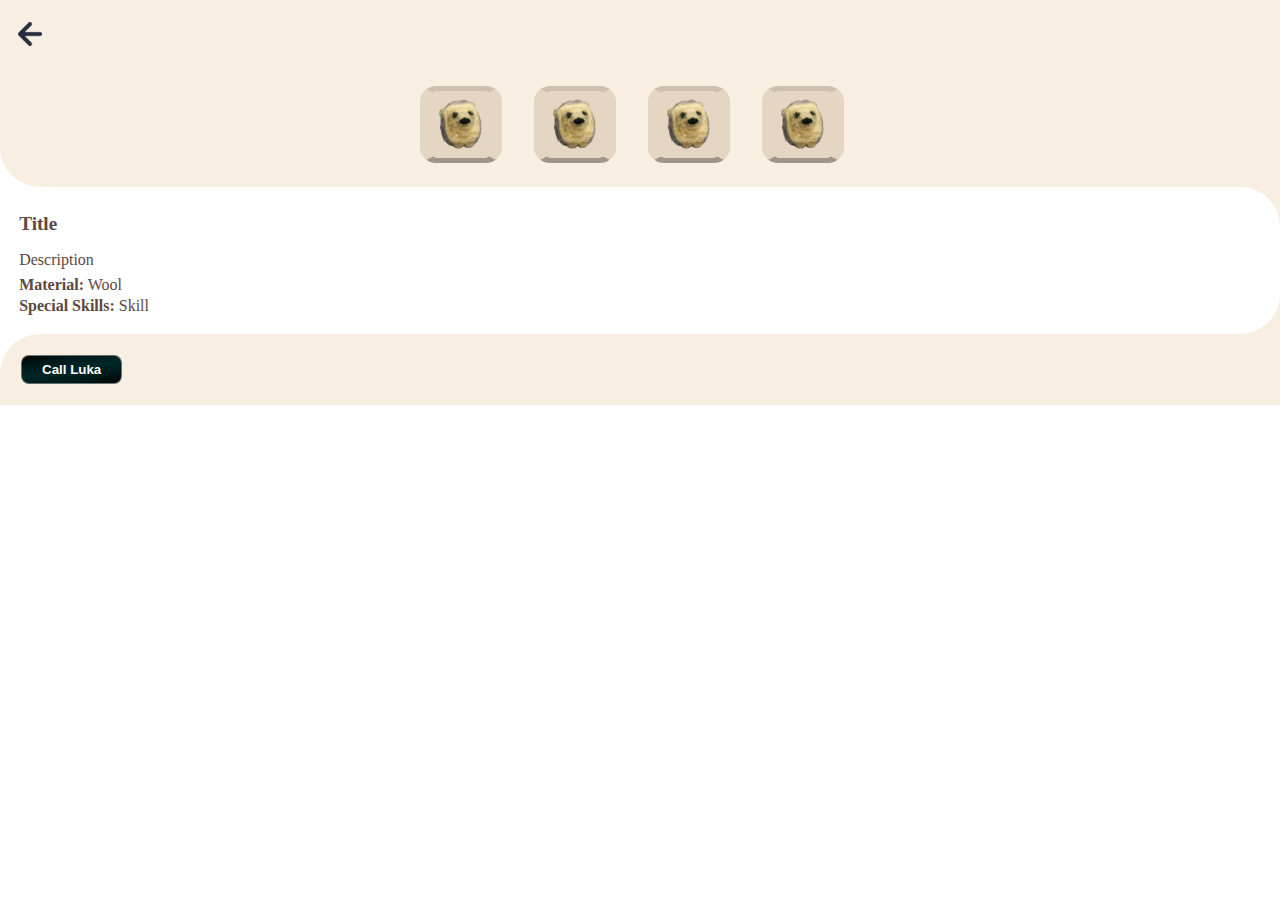
==== liaToys/toys.html @ 41f33771 "move files and folders, create basics" ====
<!DOCTYPE html>
<html lang="en">
<head>
    <meta charset="UTF-8">
    <meta http-equiv="X-UA-Compatible" content="IE=edge">
    <meta name="viewport" content="width=device-width, initial-scale=1.0">
    <title>About Us - diymind</title>
    <link rel="stylesheet" href="../css/meyerwebReset.css">
    <link rel="stylesheet" href="../css/nav-header.css">
    <link rel="stylesheet" href="../css/buttons.css">
    <link rel="stylesheet" href="toys.css">
    <!-- Link to the separate JS file -->
    <script src="toys.js" defer></script>
</head>
<body>
    <!-- ----------- SECTION GAP, START OF AVATAR SECTION ----------- -->
    <main>
        <header>
            <h3 class="nav-button"><a class="nav header" href="../index.html">
                <img src="../images/go-back-icon.png" alt="Go Back" class="back-icon"
                width="24" height="24">
            </a></h3>
        </header>        
        <!-- ----------- OPTIONAL TOYS ----------- -->        
            <div class="oth-optios-div">
                <div class="option-toy-div"><a class="nav header" href="hedgehog/hedgehog.html">
                    <img class="option-toy img" src="../images/hedgehog.png" alt="Hendgehog wool toy image">
                </a></div>
                <div class="option-toy-div"><img class="option-toy img" src="../images/hedgehog.png" 
                    alt="Hendgehog wool toy image"></div>
                <div class="option-toy-div"><img class="option-toy img" src="../images/hedgehog.png" 
                    alt="Hendgehog wool toy image"></div>
                <div class="option-toy-div"><img class="option-toy img" src="../images/hedgehog.png" 
                    alt="Hendgehog wool toy image"></div>
            </div>
        </div>
    </main>
    <!-- ----------- SECTION GAP, END OF AVATAR SECTION ----------- -->
    <!-- ----------- TOY DESCRIPTION INFORMATION ----------- -->
    <div class="info-div-bg-color">
        <div class="info-div">
            <h3 class="title">Title </h3>
            <p class="description">Description</p>
            <p class="material"><span>Material:</span> Wool</p>
            <p class="abilities"><span>Special Skills:</span> Skill</p>
        </div>
    </div>
    <div class="call-div">
        <button>Call Luka</button>
    </div>
</body>
</html>
---- css/meyerwebReset.css ----
/* -----------------------------------------
MEYERWEB RESET
http://meyerweb.com/eric/tools/css/reset/ 
   v2.0 | 20110126
   License: none (public domain)
*/

html, body, div, span, applet, object, iframe,
h1, h2, h3, h4, h5, h6, p, blockquote, pre,
a, abbr, acronym, address, big, cite, code,
del, dfn, em, img, ins, kbd, q, s, samp,
small, strike, strong, sub, sup, tt, var,
b, u, i, center,
dl, dt, dd, ol, ul, li,
fieldset, form, label, legend,
table, caption, tbody, tfoot, thead, tr, th, td,
article, aside, canvas, details, embed, 
figure, figcaption, footer, header, hgroup, 
menu, nav, output, ruby, section, summary,
time, mark, audio, video {
	margin: 0;
	padding: 0;
	border: 0;
	font-size: 100%;
	font: inherit;
	vertical-align: baseline;
}
/* HTML5 display-role reset for older browsers */
article, aside, details, figcaption, figure, 
footer, header, hgroup, menu, nav, section {
	display: block;
}

ol, ul {
	list-style: none;
}
blockquote, q {
	quotes: none;
}
blockquote:before, blockquote:after,
q:before, q:after {
	content: '';
	content: none;
}
table {
	border-collapse: collapse;
	border-spacing: 0;
}

/* ------------- END OF MEYERWEB RESET------------- */
---- css/nav-header.css ----
header{
    display: flex;
    justify-content: space-between;
    align-items: center;
    padding: 1.4rem 1.1rem;
}

.navbutton {
    text-decoration: none;
    font-family: 'Roboto', sans-serif, 'Times New Roman', Times, serif;
    font-weight: bold;
    font-size: 0.8rem;
    user-select: none;
}
---- css/buttons.css ----
button {
    font-weight: bold;
    padding: 6px 20px;
    margin: 5px;
    border: solid 0.5px rgba(255, 255, 255, 0.4);
    /* border: solid 2px rgb(47, 217, 255); */
    border-radius: 8px;
    cursor: pointer;
    background-color: black;
    background-image: linear-gradient(
        -10deg,
        rgba(0, 255, 255, 0),
        rgba(0, 255, 255, 0.1),
        rgba(0, 255, 255, 0.15),
        rgba(0, 255, 255, 0.1),
        rgba(0, 255, 255, 0)
    ); 
    color: rgb(255, 255, 255);
}

button:hover{
    border: solid 2px rgb(47, 217, 255);;
    background-image: linear-gradient(
        10deg,
        rgba(0, 255, 255, 0.2),
        rgba(0, 255, 255, 0.3),
        rgba(0, 255, 255, 0.35),
        rgba(0, 255, 255, 0.3),
        rgba(0, 255, 255, 0.2)
    ); 
    color: rgb(47, 217, 255);;
    box-shadow: 0 0 3px, 0 0 5px royalblue inset;
    transition: box-shadow 0.25s;
    scale: 1.02;
}

button:active{
    border: solid 3px rgb(61, 255, 47);
    background-image: linear-gradient(
        -10deg,
        rgba(0, 255, 255, 0.25),
        rgba(0, 255, 255, 0.35),
        rgba(0, 255, 255, 0.4),
        rgba(0, 255, 255, 0.35),
        rgba(0, 255, 255, 0.25)
    ); 
    box-shadow: 0 0 5px, 0 0 7px royalblue inset;
    transition: box-shadow 0.05s;
    scale: 0.98;
    color: rgb(51, 245, 37);
}
---- liaToys/toys.css ----
body{
}

main{
    background-color: rgb(248, 238, 226);
    padding-bottom: 1.5rem;
    border-radius: 0 0 0 2.5rem;
}

.img-div{
    display: flex;
    justify-content: center;
    user-select: none;
}

.main-toy{
    width: 80%;
    max-width: 400px;
    height: auto;
}

.speaker-div{
    display: flex;
    justify-content: center;
    user-select: none;
}

.speaker-on{
    position: absolute;
    margin-left: 10rem;
}

@media screen and (max-width: 768px) {
    .speaker-on{
        right: 1rem;
    }
}

.oth-optios-div{
    display: flex;
    justify-content: center;
    user-select: none;
    margin: 0.8rem 0.3rem 0 0.3rem;
    padding-right: 1rem;
}

.option-toy-div{
    width: 20%;
    max-width: 50px;
    margin: 0 1rem;
    padding: 6px;
    padding-bottom: 3px;
    background-color: rgb(229, 214, 196);
    border-radius: 20%;

    border-left: 10px solid transparent;
    border-right: 10px solid transparent;
    border-top: 5px solid rgba(0, 0, 0, 0.1);
    border-bottom: 5px solid rgba(0, 0, 0, 0.3);
}

.option-toy{
    width: 100%;
    height: auto;
}

.info-div-bg-color{
    background-color: rgb(248, 238, 226);
}

.info-div{
    background: white;
    padding: 1rem 0 1rem 1.2rem;
    color: #5e4840;
    border-radius: 0 2.5rem 2.5rem 0;
}

    .title{
        margin: 0.6rem 0 1rem 0;
        font-weight: bold;
        font-size: 1.2rem;
    }

    .description{
        margin: 0.45rem 0;
    }

    span{
        font-weight: bold;
    }

    .abilities{
        margin: 0.2rem 0;
    }

.call-div{
    padding: 1rem;
    background-color: rgb(248, 238, 226);
    border-radius: 2.5rem 0 0 0;
}
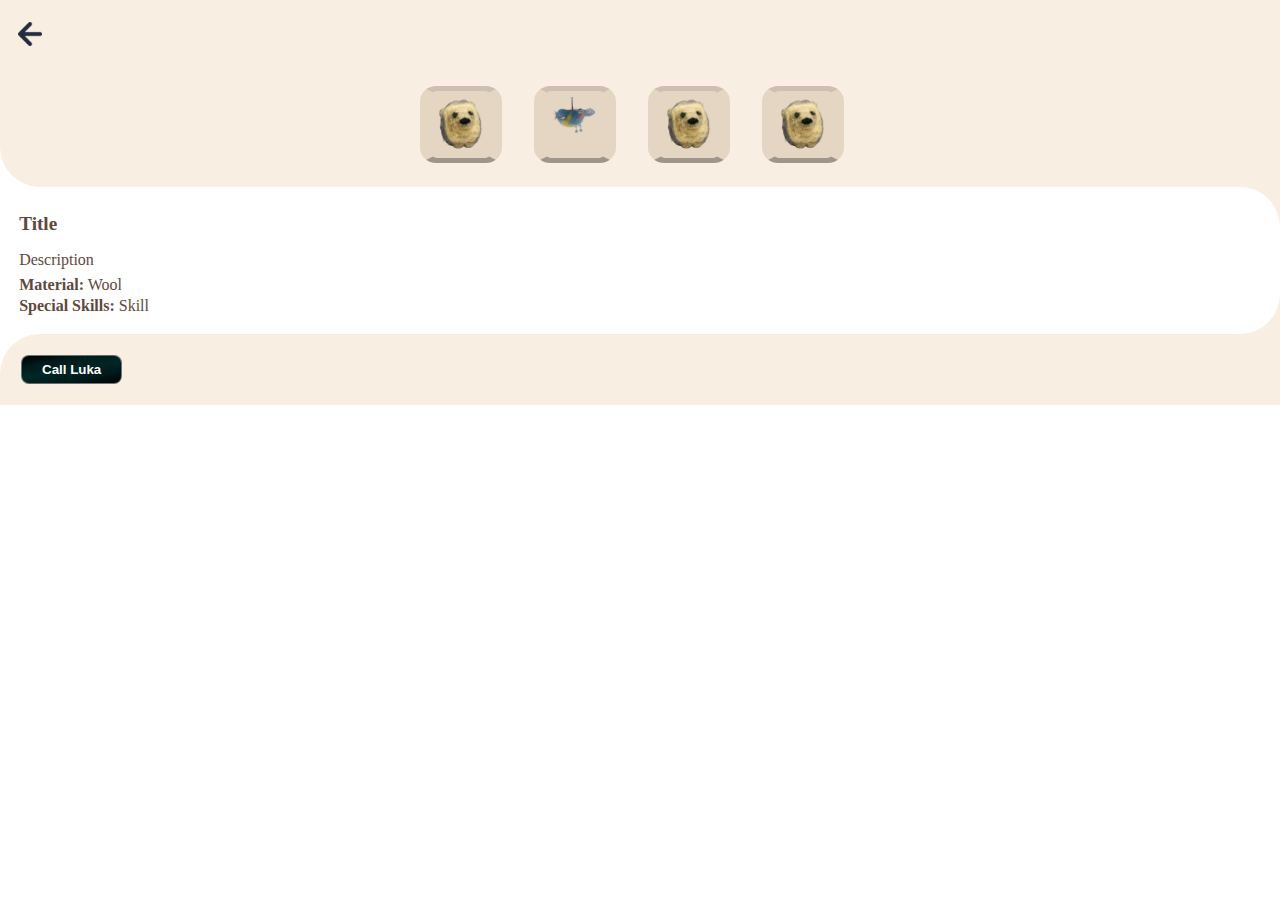
==== commit ff3a34aa: "add bird page and song" ====
--- a/liaToys/toys.html
+++ b/liaToys/toys.html
@@ -26,8 +26,9 @@
                 <div class="option-toy-div"><a class="nav header" href="hedgehog/hedgehog.html">
                     <img class="option-toy img" src="../images/hedgehog.png" alt="Hendgehog wool toy image">
                 </a></div>
-                <div class="option-toy-div"><img class="option-toy img" src="../images/hedgehog.png" 
-                    alt="Hendgehog wool toy image"></div>
+                <div class="option-toy-div"><a class="nav header" href="bird/bird.html">
+                    <img class="option-toy img" src="../images/bird.png" alt="bird wool toy image">
+                </a></div>
                 <div class="option-toy-div"><img class="option-toy img" src="../images/hedgehog.png" 
                     alt="Hendgehog wool toy image"></div>
                 <div class="option-toy-div"><img class="option-toy img" src="../images/hedgehog.png" 
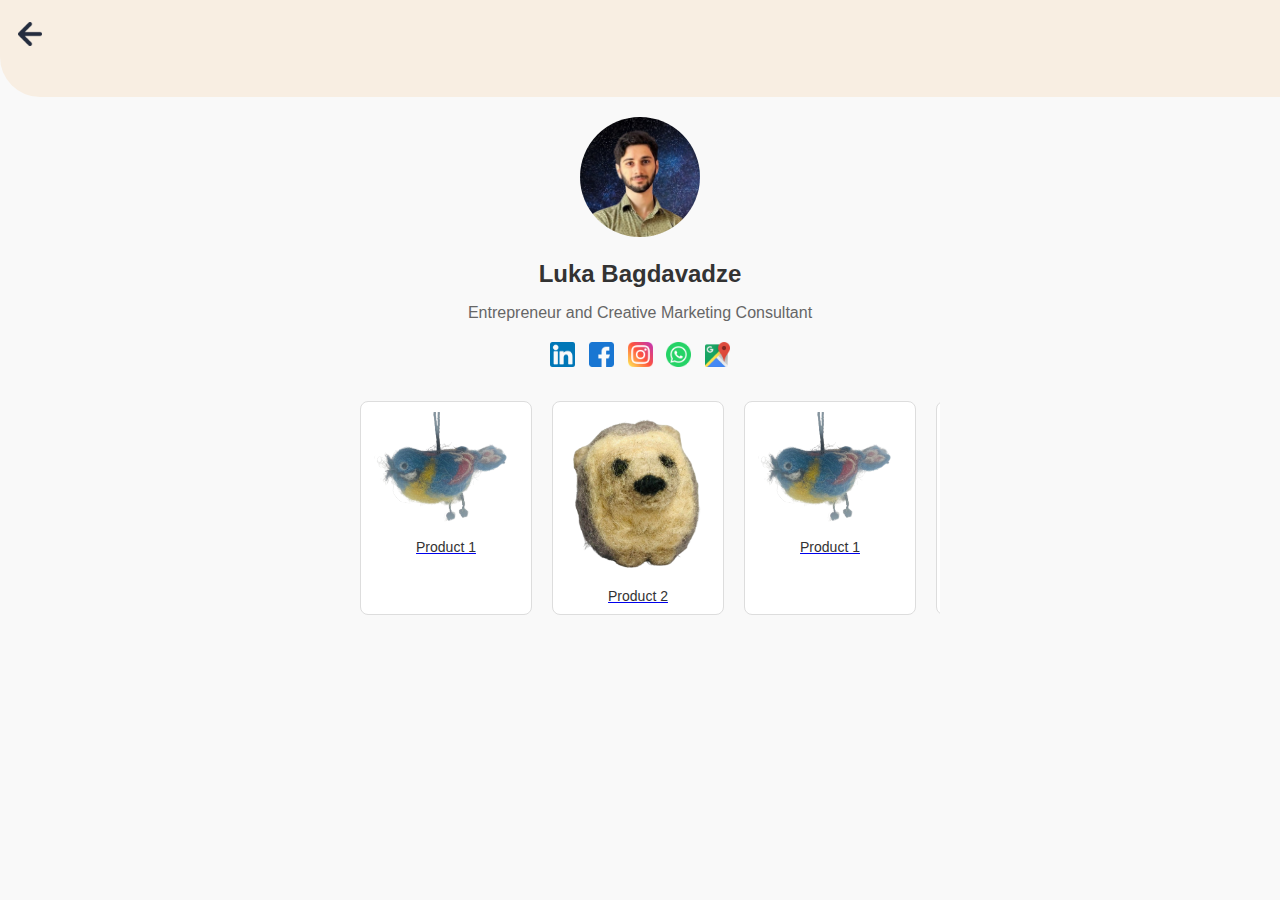
==== commit 12a8df87: "create works page draft" ====
--- a/liaToys/toys.html
+++ b/liaToys/toys.html
@@ -9,6 +9,7 @@
     <link rel="stylesheet" href="../css/nav-header.css">
     <link rel="stylesheet" href="../css/buttons.css">
     <link rel="stylesheet" href="toys.css">
+    <link rel="stylesheet" href="gptstyle.css">
     <!-- Link to the separate JS file -->
     <script src="toys.js" defer></script>
 </head>
@@ -21,33 +22,57 @@
                 width="24" height="24">
             </a></h3>
         </header>        
-        <!-- ----------- OPTIONAL TOYS ----------- -->        
-            <div class="oth-optios-div">
-                <div class="option-toy-div"><a class="nav header" href="hedgehog/hedgehog.html">
-                    <img class="option-toy img" src="../images/hedgehog.png" alt="Hendgehog wool toy image">
-                </a></div>
-                <div class="option-toy-div"><a class="nav header" href="bird/bird.html">
-                    <img class="option-toy img" src="../images/bird.png" alt="bird wool toy image">
-                </a></div>
-                <div class="option-toy-div"><img class="option-toy img" src="../images/hedgehog.png" 
-                    alt="Hendgehog wool toy image"></div>
-                <div class="option-toy-div"><img class="option-toy img" src="../images/hedgehog.png" 
-                    alt="Hendgehog wool toy image"></div>
+    </main>
+    <!-- ----------- SECTION GAP, START OF AVATAR SECTION ----------- -->
+    <div class="container">
+        <img src="./images/Profile Picture, Galaxy.jpg" alt="Profile Picture" class="profile-pic">
+        <div class="title">Luka Bagdavadze</div>
+        <div class="description">Entrepreneur and Creative Marketing Consultant</div>
+    
+        <div class="social-links">
+            <a href="https://www.linkedin.com/in/luka-bagdavadze/" target="_blank">
+                <img src="../images/Icons/linkedin.png" alt="Go Back" class="shop-icon"
+                width="25" height="25">
+            </a>
+            <a href="https://www.facebook.com/luka.bagdavadze.3" target="_blank">
+                <img src="../images/Icons/facebook.png" alt="Go Back" class="shop-icon"
+                width="25" height="25">
+            </a>
+            <a href="https://www.instagram.com/odlucascx/" target="_blank">
+                <img src="../images/Icons/instagram.png" alt="Go Back" class="shop-icon"
+                width="25" height="25">
+            </a>
+            <a href="https://wa.me/+995511145224" target="_blank">
+                <img src="../images/Icons/WhatsApp.png" alt="Go Back" class="shop-icon"
+                width="25" height="25">
+            </a>
+            <a href="https://www.linkedin.com/in/luka-bagdavadze/" target="_blank">
+                <img src="../images/Google_Maps_icon_(2015-2020).svg.png" alt="Go Back" class="shop-icon"
+                width="25" height="25">
+            </a>
+        </div>
+
+        <div class="product-list">
+            <a class="nav header" href="bird/bird.html"><div class="product">
+            <img src="../images/bird.png" alt="Product 1">
+            <div class="product-name">Product 1</div></a>
+            </div>
+            
+            <a class="nav header" href="hedgehog/hedgehog.html"><div class="product">
+            <img src="../images/hedgehog.png" alt="Product 2">
+            <div class="product-name">Product 2</div></a>
+            </div>
+          
+            <a class="nav header" href="bird/bird.html"><div class="product">
+            <img src="../images/bird.png" alt="Product 1">
+            <div class="product-name">Product 1</div></a>
+            </div>
+            
+            <a class="nav header" href="hedgehog/hedgehog.html"><div class="product">
+            <img src="../images/hedgehog.png" alt="Product 2">
+            <div class="product-name">Product 2</div></a>
             </div>
         </div>
-    </main>
-    <!-- ----------- SECTION GAP, END OF AVATAR SECTION ----------- -->
-    <!-- ----------- TOY DESCRIPTION INFORMATION ----------- -->
-    <div class="info-div-bg-color">
-        <div class="info-div">
-            <h3 class="title">Title </h3>
-            <p class="description">Description</p>
-            <p class="material"><span>Material:</span> Wool</p>
-            <p class="abilities"><span>Special Skills:</span> Skill</p>
-        </div>
-    </div>
-    <div class="call-div">
-        <button>Call Luka</button>
-    </div>
+      </div>
 </body>
 </html>
--- a/liaToys/gptstyle.css
+++ b/liaToys/gptstyle.css
@@ -0,0 +1,76 @@
+body {
+    font-family: Arial, sans-serif;
+    margin: 0;
+    padding: 0;
+    text-align: center;
+    background-color: #f9f9f9;
+  }
+
+  .container {
+    max-width: 600px;
+    margin: 0 auto;
+    padding: 20px;
+    user-select: none;
+
+  }
+
+  .profile-pic {
+    width: 120px;
+    height: 120px;
+    border-radius: 50%;
+    margin: 0 auto 10px;
+    user-select: none;
+  }
+
+  .title {
+    font-size: 24px;
+    font-weight: bold;
+    color: #333;
+  }
+
+  .description {
+    font-size: 16px;
+    color: #666;
+    margin: 10px 0;
+  }
+
+  .social-links {
+    margin: 20px 0;
+  }
+
+  .social-links a {
+    text-decoration: none;
+    color: #fff;
+    padding: 10px 5px;
+    border-radius: 5px;
+    font-size: 14px;
+  }
+
+  .product-list {
+    display: flex;
+    overflow-x: auto;
+    gap: 10px;
+    padding: 10px;
+    scroll-behavior: smooth;
+  }
+
+  .product {
+    flex: 0 0 auto;
+    width: 150px;
+    border: 1px solid #ddd;
+    border-radius: 8px;
+    padding: 10px;
+    background-color: #fff;
+    text-align: center;
+  }
+
+  .product img {
+    max-width: 100%;
+    border-radius: 4px;
+  }
+
+  .product-name {
+    font-size: 14px;
+    color: #333;
+    margin-top: 8px;
+  }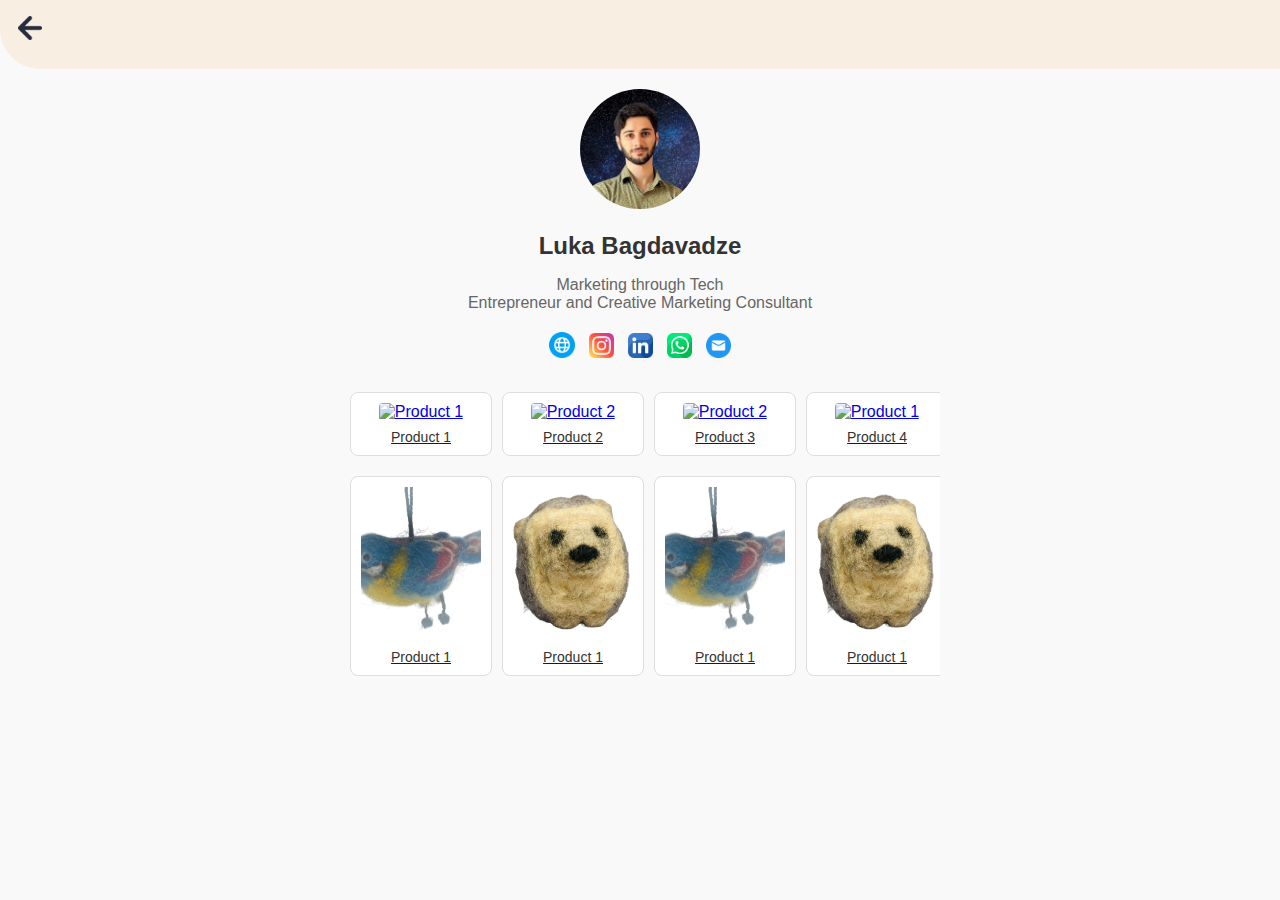
==== commit ab30d86b: "clean the code, move things around from eline's page" ====
--- a/liaToys/toys.html
+++ b/liaToys/toys.html
@@ -1,78 +1,115 @@
 <!DOCTYPE html>
 <html lang="en">
+
 <head>
     <meta charset="UTF-8">
     <meta http-equiv="X-UA-Compatible" content="IE=edge">
     <meta name="viewport" content="width=device-width, initial-scale=1.0">
-    <title>About Us - diymind</title>
+    <title>Portfolio</title>
     <link rel="stylesheet" href="../css/meyerwebReset.css">
     <link rel="stylesheet" href="../css/nav-header.css">
     <link rel="stylesheet" href="../css/buttons.css">
     <link rel="stylesheet" href="toys.css">
     <link rel="stylesheet" href="gptstyle.css">
-    <!-- Link to the separate JS file -->
     <script src="toys.js" defer></script>
 </head>
+
 <body>
-    <!-- ----------- SECTION GAP, START OF AVATAR SECTION ----------- -->
+    <!-- ----------- SECTION HEADER ----------- -->
     <main>
         <header>
-            <h3 class="nav-button"><a class="nav header" href="../index.html">
-                <img src="../images/go-back-icon.png" alt="Go Back" class="back-icon"
-                width="24" height="24">
-            </a></h3>
-        </header>        
+            <h3 class="go-back"><a href="../index.html">
+                    <img src="../images/go-back-icon.png" alt="Go Back" width="24" height="24">
+                </a></h3>
+        </header>
     </main>
-    <!-- ----------- SECTION GAP, START OF AVATAR SECTION ----------- -->
+    <!-- ----------- SECTION PROFILE INFO ----------- -->
     <div class="container">
         <img src="./images/Profile Picture, Galaxy.jpg" alt="Profile Picture" class="profile-pic">
         <div class="title">Luka Bagdavadze</div>
-        <div class="description">Entrepreneur and Creative Marketing Consultant</div>
-    
+        <div class="description">Marketing through Tech<br>
+            Entrepreneur and Creative Marketing Consultant</div>
+        <!-- ----------- SOCIAL LINKS ----------- -->
         <div class="social-links">
             <a href="https://www.linkedin.com/in/luka-bagdavadze/" target="_blank">
-                <img src="../images/Icons/linkedin.png" alt="Go Back" class="shop-icon"
-                width="25" height="25">
+                <img src="../images/Icons/website.png" alt="Go Back" class="shop-icon" width="26" height="26">
             </a>
             <a href="https://www.facebook.com/luka.bagdavadze.3" target="_blank">
-                <img src="../images/Icons/facebook.png" alt="Go Back" class="shop-icon"
-                width="25" height="25">
+                <img src="../images/Icons/instagram.png" alt="Go Back" class="shop-icon" width="25" height="25">
             </a>
             <a href="https://www.instagram.com/odlucascx/" target="_blank">
-                <img src="../images/Icons/instagram.png" alt="Go Back" class="shop-icon"
-                width="25" height="25">
+                <img src="../images/Icons/linkedin1.png" alt="Go Back" class="shop-icon" width="25" height="25">
             </a>
             <a href="https://wa.me/+995511145224" target="_blank">
-                <img src="../images/Icons/WhatsApp.png" alt="Go Back" class="shop-icon"
-                width="25" height="25">
+                <img src="../images/Icons/WhatsApp.png" alt="Go Back" class="shop-icon" width="25" height="25">
             </a>
-            <a href="https://www.linkedin.com/in/luka-bagdavadze/" target="_blank">
-                <img src="../images/Google_Maps_icon_(2015-2020).svg.png" alt="Go Back" class="shop-icon"
-                width="25" height="25">
+            <a href="mailto:luka.bagdavadze7.24@gmail.com" target="_blank">
+                <img src="../images/Icons/mail.png" alt="Go Back" class="shop-icon" width="25" height="25">
             </a>
         </div>
-
+        <!-- ----------- SECTION GAP: PRODUCTS ----------- -->
+        <!-- ----------- INFINITY FLUX ----------- -->
+        <div class="product-list">
+            <a class="nav header" href="infinityFlux/blueFace.html">
+                <div class="product">
+                    <img src="./images/magnetFaces/blueFace-full body.jpg" alt="Product 1">
+                    <div class="product-name">Product 1</div>
+                </div>
+            </a>
+            <a class="nav header" href="infinityFlux/sunFace.html">
+                <div class="product">
+                    <img src="./images/magnetFaces/SunFace.jpg" alt="Product 2">
+                    <div class="product-name">Product 2</div>
+                </div>
+            </a>
+            <a class="nav header" href="infinityFlux/skyblueFace.html">
+                <div class="product">
+                    <img src="./images/magnetFaces/skyblueFace.jpg" alt="Product 2">
+                    <div class="product-name">Product 3</div>
+                </div>
+            </a>
+            <a class="nav header" href="infinityFlux/pinkFace.html">
+                <div class="product">
+                    <img src="./images/magnetFaces/PinkFace-full body.jpg" alt="Product 1">
+                    <div class="product-name">Product 4</div>
+                </div>
+            </a>
+        </div>
+        <!-- ----------- WOOL TOYS ----------- -->
         <div class="product-list">
             <a class="nav header" href="bird/bird.html"><div class="product">
             <img src="../images/bird.png" alt="Product 1">
-            <div class="product-name">Product 1</div></a>
-            </div>
+            <div class="product-name">Product 1</div></div></a>
             
             <a class="nav header" href="hedgehog/hedgehog.html"><div class="product">
-            <img src="../images/hedgehog.png" alt="Product 2">
-            <div class="product-name">Product 2</div></a>
-            </div>
-          
+            <img src="../images/hedgehog.png" alt="Product 1">
+            <div class="product-name">Product 1</div></div></a>
+
             <a class="nav header" href="bird/bird.html"><div class="product">
             <img src="../images/bird.png" alt="Product 1">
-            <div class="product-name">Product 1</div></a>
-            </div>
+            <div class="product-name">Product 1</div></div></a>
             
             <a class="nav header" href="hedgehog/hedgehog.html"><div class="product">
-            <img src="../images/hedgehog.png" alt="Product 2">
-            <div class="product-name">Product 2</div></a>
-            </div>
+            <img src="../images/hedgehog.png" alt="Product 1">
+            <div class="product-name">Product 1</div></div></a>
+
+            <a class="nav header" href="bird/bird.html"><div class="product">
+            <img src="../images/bird.png" alt="Product 1">
+            <div class="product-name">Product 1</div></div></a>
+            
+            <a class="nav header" href="hedgehog/hedgehog.html"><div class="product">
+            <img src="../images/hedgehog.png" alt="Product 1">
+            <div class="product-name">Product 1</div></div></a>
+
+            <a class="nav header" href="bird/bird.html"><div class="product">
+            <img src="../images/bird.png" alt="Product 1">
+            <div class="product-name">Product 1</div></div></a>
+            
+            <a class="nav header" href="hedgehog/hedgehog.html"><div class="product">
+            <img src="../images/hedgehog.png" alt="Product 1">
+            <div class="product-name">Product 1</div></div></a>
         </div>
-      </div>
+    </div>
 </body>
-</html>
+
+</html>--- a/css/nav-header.css
+++ b/css/nav-header.css
@@ -3,6 +3,11 @@
     justify-content: space-between;
     align-items: center;
     padding: 1.4rem 1.1rem;
+}
+
+.go-back{
+    position: absolute;
+    top: 1rem;
 }
 
 .navbutton {
--- a/liaToys/toys.css
+++ b/liaToys/toys.css
@@ -1,100 +1,89 @@
-body{
+/* ----------- GENERAL STYLES ----------- */
+body {
+    font-family: Arial, sans-serif;
+    margin: 0;
+    padding: 0;
+    text-align: center;
+    background-color: #f9f9f9;
 }
 
-main{
+main {
     background-color: rgb(248, 238, 226);
     padding-bottom: 1.5rem;
     border-radius: 0 0 0 2.5rem;
 }
 
-.img-div{
-    display: flex;
-    justify-content: center;
+/* ----------- CONTAINER ----------- */
+.container {
+    max-width: 600px;
+    margin: 0 auto;
+    padding: 20px;
     user-select: none;
 }
 
-.main-toy{
-    width: 80%;
-    max-width: 400px;
-    height: auto;
-}
-
-.speaker-div{
-    display: flex;
-    justify-content: center;
+/* ----------- PROFILE SECTION ----------- */
+.profile-pic {
+    width: 120px;
+    height: 120px;
+    border-radius: 50%;
+    margin: 0 auto 10px;
     user-select: none;
 }
 
-.speaker-on{
-    position: absolute;
-    margin-left: 10rem;
+.title {
+    font-size: 24px;
+    font-weight: bold;
+    color: #333;
+    margin: 0.6rem 0 1rem 0;
 }
 
-@media screen and (max-width: 768px) {
-    .speaker-on{
-        right: 1rem;
-    }
+.description {
+    font-size: 16px;
+    color: #666;
+    margin: 10px 0;
 }
 
-.oth-optios-div{
-    display: flex;
-    justify-content: center;
-    user-select: none;
-    margin: 0.8rem 0.3rem 0 0.3rem;
-    padding-right: 1rem;
+/* ----------- SOCIAL LINKS ----------- */
+.social-links {
+    margin: 20px 0;
 }
 
-.option-toy-div{
-    width: 20%;
-    max-width: 50px;
-    margin: 0 1rem;
-    padding: 6px;
-    padding-bottom: 3px;
-    background-color: rgb(229, 214, 196);
-    border-radius: 20%;
-
-    border-left: 10px solid transparent;
-    border-right: 10px solid transparent;
-    border-top: 5px solid rgba(0, 0, 0, 0.1);
-    border-bottom: 5px solid rgba(0, 0, 0, 0.3);
+.social-links a {
+    text-decoration: none;
+    padding: 10px 5px;
+    border-radius: 5px;
+    font-size: 14px;
 }
 
-.option-toy{
-    width: 100%;
-    height: auto;
+/* ----------- PRODUCTS SECTION ----------- */
+.product-list {
+    display: flex;
+    overflow-x: auto;
+    gap: 10px;
+    padding: 10px;
+    scroll-behavior: smooth;
 }
 
-.info-div-bg-color{
-    background-color: rgb(248, 238, 226);
+.product {
+    flex: 1 0 auto;
+    width: 120px;
+    border: 1px solid #ddd;
+    border-radius: 8px;
+    padding: 10px;
+    background-color: #fff;
+    text-align: center;
 }
 
-.info-div{
-    background: white;
-    padding: 1rem 0 1rem 1.2rem;
-    color: #5e4840;
-    border-radius: 0 2.5rem 2.5rem 0;
+.product img {
+    max-width: 100%;
+    height: 150px;
+    width: 120px;
+    border-radius: 4px;
+    object-fit: cover;
 }
 
-    .title{
-        margin: 0.6rem 0 1rem 0;
-        font-weight: bold;
-        font-size: 1.2rem;
-    }
-
-    .description{
-        margin: 0.45rem 0;
-    }
-
-    span{
-        font-weight: bold;
-    }
-
-    .abilities{
-        margin: 0.2rem 0;
-    }
-
-.call-div{
-    padding: 1rem;
-    background-color: rgb(248, 238, 226);
-    border-radius: 2.5rem 0 0 0;
+.product-name {
+    font-size: 14px;
+    color: #333;
+    margin-top: 8px;
 }